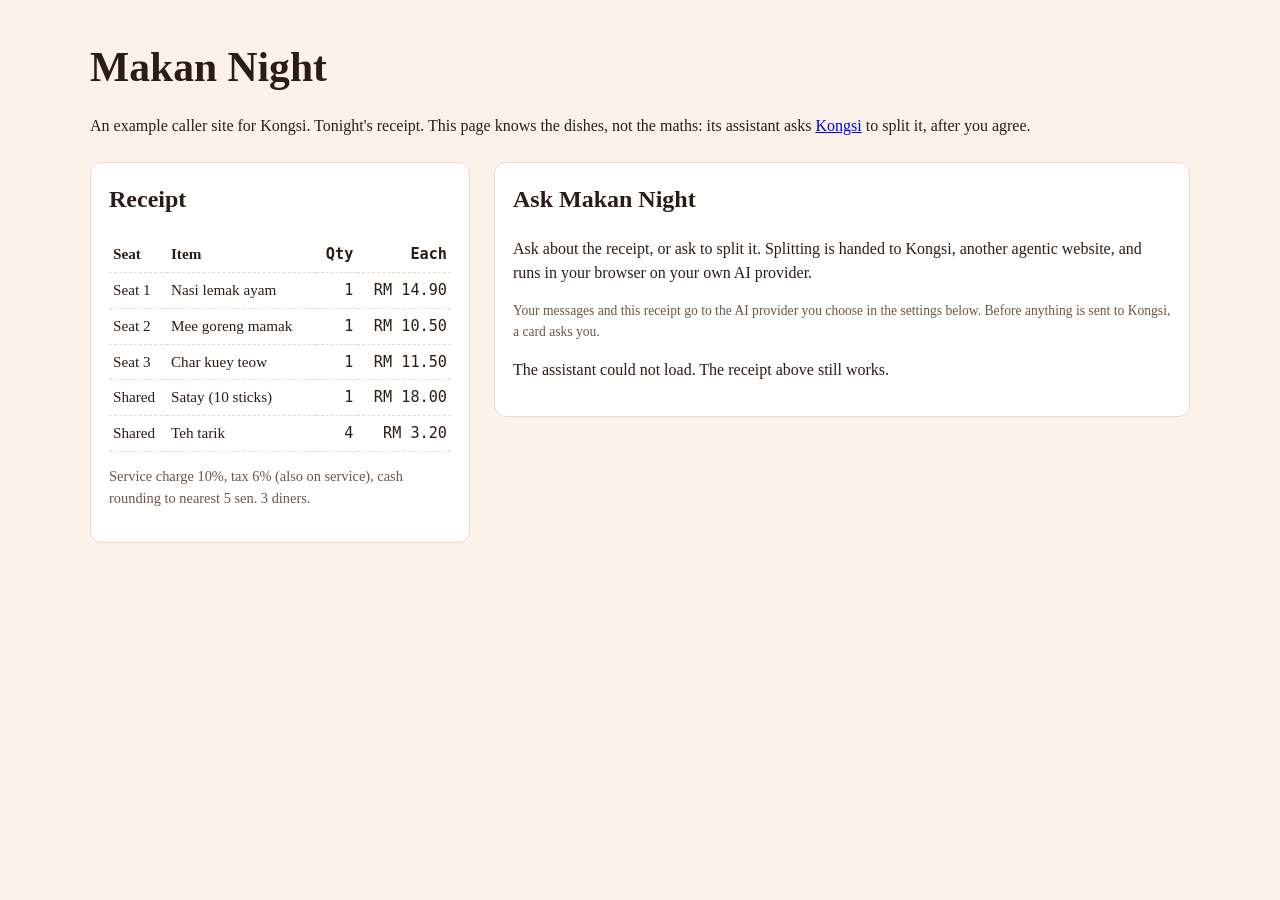
==== examples/caller/index.html @ 2e942b3a "Design pass: tokens, type, split bar, number roll, print-in lines; example caller site" ====
<!doctype html>
<html lang="en">
<head>
  <meta charset="utf-8">
  <meta name="viewport" content="width=device-width, initial-scale=1">
  <title>Makan Night — receipt (example caller site)</title>
  <link rel="stylesheet" href="styles.css">
  <script type="module" src="site.js"></script>
</head>
<body>
  <header>
    <h1>Makan Night</h1>
    <p>An example caller site for Kongsi. Tonight's receipt. This page knows the dishes, not the maths: its assistant asks <a href="http://127.0.0.1:8471/">Kongsi</a> to split it, after you agree.</p>
  </header>
  <main>
    <section class="receipt" aria-labelledby="r-h">
      <h2 id="r-h">Receipt</h2>
      <table>
        <thead><tr><th>Seat</th><th>Item</th><th class="n">Qty</th><th class="n">Each</th></tr></thead>
        <tbody id="rows"></tbody>
      </table>
      <p id="charges"></p>
    </section>
    <section id="assistant" class="assistant" aria-labelledby="assistant-heading">
      <h2 id="assistant-heading">Ask Makan Night</h2>
      <p>Ask about the receipt, or ask to split it. Splitting is handed to Kongsi, another agentic website, and runs in your browser on your own AI provider.</p>
      <p class="assistant-note">Your messages and this receipt go to the AI provider you choose in the settings below. Before anything is sent to Kongsi, a card asks you.</p>
      <p id="assistant-status" role="status">Connecting the assistant…</p>
      <div id="agent-app">
        <div data-ns-slot="header"></div>
        <div class="assistant-panels">
          <div data-ns-slot="chat"></div>
          <div data-ns-slot="agents"></div>
        </div>
        <div data-ns-slot="settings"></div>
      </div>
    </section>
  </main>
  <script type="module">
    import { RECEIPT } from "./js/receipt.js";
    const rows = document.getElementById("rows");
    for (const l of RECEIPT.lines) {
      const tr = document.createElement("tr");
      for (const [v, cls] of [[l.seat], [l.item], [String(l.qty), "n"], [`RM ${l.unitPrice.toFixed(2)}`, "n"]]) {
        const td = document.createElement("td");
        td.textContent = v;
        if (cls) td.className = cls;
        tr.append(td);
      }
      rows.append(tr);
    }
    const c = RECEIPT.charges;
    document.getElementById("charges").textContent = `Service charge ${c.servicePct}%, tax ${c.taxPct}% (also on service), cash rounding to ${c.rounding}. ${RECEIPT.diners} diners.`;
  </script>
</body>
</html>
---- examples/caller/styles.css ----
* { box-sizing: border-box; }
body { margin: 0; font: 16px/1.5 Georgia, "Times New Roman", serif; background: #fbf3ea; color: #2a1d17; }
header, main { width: min(1100px, 100% - 32px); margin-inline: auto; }
header { padding: 28px 0 8px; }
.tag { display: inline-block; font: 600 12px system-ui, sans-serif; text-transform: uppercase; letter-spacing: .1em; background: #7a2e1f; color: #fff; padding: 3px 10px; border-radius: 99px; margin: 0; }
h1 { font-size: 2.6rem; margin: 8px 0 4px; }
main { display: grid; grid-template-columns: 380px 1fr; gap: 24px; align-items: start; padding-bottom: 40px; }
.receipt { background: #fff; padding: 18px; border-radius: 12px; border: 1px solid #ecd9c6; }
table { width: 100%; border-collapse: collapse; font-size: .95rem; }
th, td { text-align: left; padding: 6px 4px; border-bottom: 1px dashed #ecd9c6; }
.n { text-align: right; font-family: ui-monospace, Menlo, monospace; }
#charges { font-size: .9rem; color: #6d5546; }
.assistant { background: #fff; padding: 18px; border-radius: 12px; border: 1px solid #ecd9c6; }
.assistant h2, .receipt h2 { margin-top: 0; }
.assistant-note { font-size: .85rem; color: #6d5546; }
#agent-app { --ns-font: system-ui, sans-serif; --ns-bg: #ffffff; --ns-fg: #2a1d17; --ns-primary: #7a2e1f; --ns-accent: #5c2116; --ns-border: #ecd9c6; --ns-panelbg: #ffffff; --ns-msgbg: #f6ece2; --ns-muted: #6d5546; }
.assistant-panels { display: grid; grid-template-columns: minmax(0, 1fr) 200px; gap: 12px; margin-top: 12px; }
#agent-app.ns-composed-app [data-ns-slot="chat"] { height: 560px; }
#agent-app .ns-chat { background: var(--ns-bg); }
#agent-app button { margin: 0; }
#agent-app .ns-consent { background: #fffbeb; }
#agent-app .ns-msgs:has(.ns-consent-actions) > .ns-turn-status { display: none; }
#agent-app .ns-msg { overflow-wrap: break-word; }
#agent-app .ns-consent-actions { flex-wrap: wrap; }
#agent-app .ns-consent-actions button { white-space: nowrap; }
@media (max-width: 860px) { main { grid-template-columns: 1fr; } .assistant-panels { grid-template-columns: 1fr; } }
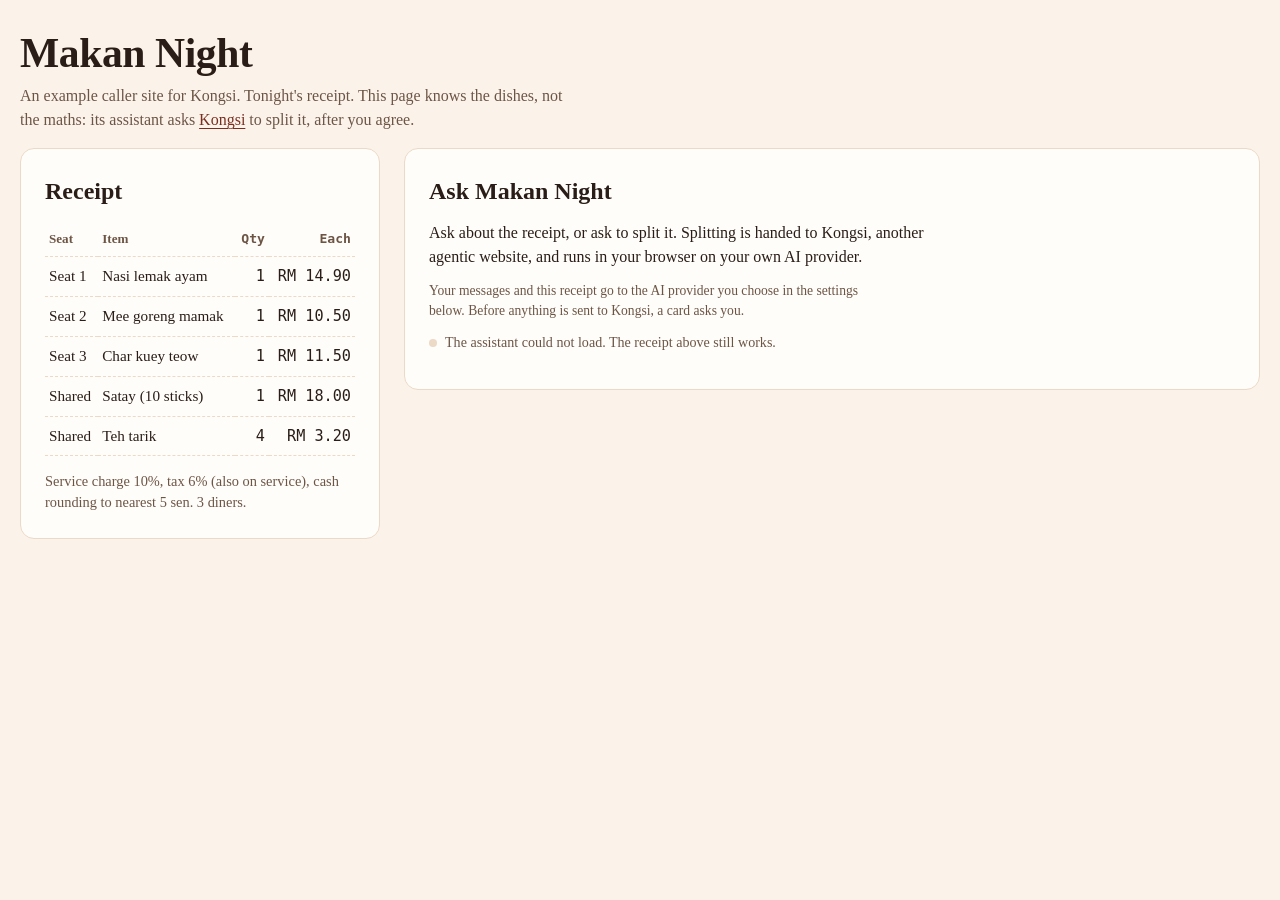
==== commit 8a56f672: "Use plain dashes in page titles" ====
--- a/examples/caller/index.html
+++ b/examples/caller/index.html
@@ -3,7 +3,7 @@
 <head>
   <meta charset="utf-8">
   <meta name="viewport" content="width=device-width, initial-scale=1">
-  <title>Makan Night — receipt (example caller site)</title>
+  <title>Makan Night - receipt (example caller site)</title>
   <link rel="stylesheet" href="styles.css">
   <script type="module" src="site.js"></script>
 </head>
--- a/examples/caller/styles.css
+++ b/examples/caller/styles.css
@@ -1,26 +1,112 @@
+/* Makan Night: an example caller site. A warm restaurant receipt in a serif, maroon ink. */
+:root {
+  --paper: #fbf3ea;
+  --card: #fffdf9;
+  --ink: #2a1d17;
+  --muted: #6d5546;
+  --line: #ecd9c6;
+  --maroon: #7a2e1f;
+  --maroon-dark: #5c2116;
+  --maroon-wash: #f6e6dc;
+  --focus: #9a6a00;
+  --ease-out: cubic-bezier(0.23, 1, 0.32, 1);
+  --serif: Georgia, "Times New Roman", serif;
+  --mono: ui-monospace, "SF Mono", Menlo, monospace;
+}
 * { box-sizing: border-box; }
-body { margin: 0; font: 16px/1.5 Georgia, "Times New Roman", serif; background: #fbf3ea; color: #2a1d17; }
-header, main { width: min(1100px, 100% - 32px); margin-inline: auto; }
-header { padding: 28px 0 8px; }
-.tag { display: inline-block; font: 600 12px system-ui, sans-serif; text-transform: uppercase; letter-spacing: .1em; background: #7a2e1f; color: #fff; padding: 3px 10px; border-radius: 99px; margin: 0; }
-h1 { font-size: 2.6rem; margin: 8px 0 4px; }
-main { display: grid; grid-template-columns: 380px 1fr; gap: 24px; align-items: start; padding-bottom: 40px; }
-.receipt { background: #fff; padding: 18px; border-radius: 12px; border: 1px solid #ecd9c6; }
+body { margin: 0; font: 16px/1.5 var(--serif); background: var(--paper); color: var(--ink); }
+::selection { background: var(--maroon-wash); }
+:focus-visible { outline: 3px solid var(--focus); outline-offset: 2px; }
+a { color: var(--maroon); text-underline-offset: 3px; text-decoration-thickness: 1px; }
+a:hover { text-decoration-thickness: 2px; }
+header, main { width: min(1240px, 100% - 32px); margin-inline: auto; }
+header { padding: 32px 0 16px; }
+header p { max-width: 70ch; color: var(--muted); margin: 8px 0 0; }
+h1 { font-size: 2.6rem; line-height: 1.05; margin: 0; letter-spacing: -0.01em; }
+main { display: grid; grid-template-columns: 360px 1fr; gap: 24px; align-items: start; padding-bottom: 48px; }
+.receipt, .assistant { background: var(--card); padding: 24px; border-radius: 14px; border: 1px solid var(--line); }
+.assistant h2, .receipt h2 { margin: 0 0 12px; }
 table { width: 100%; border-collapse: collapse; font-size: .95rem; }
-th, td { text-align: left; padding: 6px 4px; border-bottom: 1px dashed #ecd9c6; }
-.n { text-align: right; font-family: ui-monospace, Menlo, monospace; }
-#charges { font-size: .9rem; color: #6d5546; }
-.assistant { background: #fff; padding: 18px; border-radius: 12px; border: 1px solid #ecd9c6; }
-.assistant h2, .receipt h2 { margin-top: 0; }
-.assistant-note { font-size: .85rem; color: #6d5546; }
-#agent-app { --ns-font: system-ui, sans-serif; --ns-bg: #ffffff; --ns-fg: #2a1d17; --ns-primary: #7a2e1f; --ns-accent: #5c2116; --ns-border: #ecd9c6; --ns-panelbg: #ffffff; --ns-msgbg: #f6ece2; --ns-muted: #6d5546; }
+th, td { text-align: left; padding: 8px 4px; border-bottom: 1px dashed var(--line); }
+th { font-size: .82rem; color: var(--muted); font-weight: 600; }
+.n { text-align: right; font-family: var(--mono); font-variant-numeric: tabular-nums; }
+#charges { font-size: .9rem; color: var(--muted); margin-bottom: 0; }
+.assistant > p { margin: 0 0 12px; max-width: 64ch; }
+.assistant-note { font-size: .85rem; color: var(--muted); }
+#assistant-status { font: 500 .88rem/1.4 var(--serif); color: var(--muted); display: flex; align-items: center; gap: 8px; }
+#assistant-status::before { content: ""; width: 8px; height: 8px; border-radius: 99px; background: var(--line); flex: none; }
+#assistant-status[data-state="ready"] { color: var(--maroon); }
+#assistant-status[data-state="ready"]::before { background: var(--maroon); }
+#assistant-status[data-state="setup"]::before { background: #c98a1b; }
+
+#agent-app { --ns-font: var(--serif); --ns-bg: #fffdf9; --ns-fg: #2a1d17; --ns-primary: #7a2e1f; --ns-accent: #5c2116; --ns-border: #ecd9c6; --ns-panelbg: #fffdf9; --ns-msgbg: #f6ece2; --ns-muted: #6d5546; --ns-radius: 14px; }
+#agent-app :is(input, select, button, textarea) { font-family: var(--serif); }
+#agent-app button { margin: 0; }
+#agent-app .ns-header { border-bottom: 1px solid var(--line); gap: 8px; flex-wrap: wrap; }
+#agent-app .ns-llmbadge { font: 600 12px/1 var(--serif); padding: 6px 10px; border: 0; border-radius: 99px; }
+#agent-app .ns-llmbadge.error { background: #fbefd2; color: #7a5300; }
+#agent-app .ns-llmbadge.real { background: var(--maroon-wash); color: var(--maroon); }
+#agent-app .ns-devtoggle { border-radius: 99px; border-color: var(--line); }
 .assistant-panels { display: grid; grid-template-columns: minmax(0, 1fr) 200px; gap: 12px; margin-top: 12px; }
 #agent-app.ns-composed-app [data-ns-slot="chat"] { height: 560px; }
-#agent-app .ns-chat { background: var(--ns-bg); }
-#agent-app button { margin: 0; }
-#agent-app .ns-consent { background: #fffbeb; }
+#agent-app .ns-chat { background: var(--ns-bg); border-radius: 14px; }
+#agent-app .ns-msgs { padding: 16px; gap: 12px; }
+#agent-app .ns-msg { overflow-wrap: break-word; max-width: 92%; padding: 10px 16px; animation: rise-in 240ms var(--ease-out) both; }
+#agent-app .ns-msg.bot { border-bottom-left-radius: 4px; }
+#agent-app .ns-msg.user { border-bottom-right-radius: 4px; }
+#agent-app .ns-msg :is(td, th) { font-variant-numeric: tabular-nums; font-size: .92rem; }
 #agent-app .ns-msgs:has(.ns-consent-actions) > .ns-turn-status { display: none; }
-#agent-app .ns-msg { overflow-wrap: break-word; }
-#agent-app .ns-consent-actions { flex-wrap: wrap; }
-#agent-app .ns-consent-actions button { white-space: nowrap; }
-@media (max-width: 860px) { main { grid-template-columns: 1fr; } .assistant-panels { grid-template-columns: 1fr; } }
+#agent-app.ns-composed-app [data-ns-slot="chat"] > .ns-chat { min-height: 0; }
+#agent-app .ns-inputbar input { flex: 1 1 160px; font-size: 1rem; padding: 10px 12px; border-color: var(--line); border-radius: 8px; }
+#agent-app .ns-inputbar input:focus { outline: none; border-color: var(--maroon); box-shadow: 0 0 0 3px var(--maroon-wash); }
+#agent-app .ns-inputbar button { padding: 10px 16px; transition: transform 140ms var(--ease-out); }
+#agent-app .ns-inputbar button:active:not(:disabled) { transform: scale(0.97); }
+#agent-app .ns-agents { border-color: var(--line); border-radius: 14px; }
+#agent-app .ns-anode { border-color: var(--line); background: var(--card); }
+#agent-app .ns-anode.active { box-shadow: 0 0 0 3px var(--maroon-wash); }
+#agent-app .ns-anode.done .ns-adot { background: var(--maroon); }
+/* Drawn icons in place of the runtime's emoji: a receipt for this site, a globe for a partner. */
+#agent-app .ns-aicon { font-size: 0; width: 20px; height: 20px; flex: none; background: var(--maroon);
+  -webkit-mask: var(--icon) center / 18px no-repeat; mask: var(--icon) center / 18px no-repeat;
+  --icon: url("data:image/svg+xml,%3Csvg xmlns='http://www.w3.org/2000/svg' viewBox='0 0 24 24' fill='none' stroke='black' stroke-width='2' stroke-linecap='round' stroke-linejoin='round'%3E%3Cpath d='M6 3h12v18l-3-2-3 2-3-2-3 2z'/%3E%3Cpath d='M9 8h6M9 12h6'/%3E%3C/svg%3E"); }
+#agent-app .ns-anode:has(.ns-aaddr) .ns-aicon { --icon: url("data:image/svg+xml,%3Csvg xmlns='http://www.w3.org/2000/svg' viewBox='0 0 24 24' fill='none' stroke='black' stroke-width='2' stroke-linecap='round'%3E%3Ccircle cx='12' cy='12' r='9'/%3E%3Cpath d='M3 12h18M12 3c3 3.5 3 14.5 0 18M12 3c-3 3.5-3 14.5 0 18'/%3E%3C/svg%3E"); }
+
+/* The consent card: the one moment this page asks before contacting another site. */
+#agent-app .ns-consent { background: var(--card); border: 1px solid var(--line); border-radius: 14px; padding: 16px; max-width: 92%;
+  box-shadow: 0 1px 0 var(--line), 0 18px 40px -24px rgba(42, 29, 23, .35); animation: card-in 280ms var(--ease-out) both; }
+#agent-app .ns-consent-title { font-size: 1rem; line-height: 1.35; margin-bottom: 4px; }
+#agent-app .ns-consent-sub { font: 12px var(--mono); color: var(--muted); margin-bottom: 10px; }
+#agent-app .ns-consent-req { font-size: .9rem; color: var(--ink); background: var(--maroon-wash); border-radius: 8px; padding: 8px 12px; margin-bottom: 12px; }
+#agent-app .ns-consent-actions { flex-wrap: wrap; gap: 8px; }
+#agent-app .ns-consent-actions button { font: 600 .9rem var(--serif); white-space: nowrap; padding: 8px 16px; border-radius: 8px; transition: transform 140ms var(--ease-out), background-color 160ms ease; }
+#agent-app .ns-consent-actions button:active { transform: scale(0.97); }
+#agent-app .ns-consent-actions button[data-d="always"] { background: transparent; color: var(--maroon); box-shadow: inset 0 0 0 1px var(--maroon); }
+#agent-app .ns-consent-actions button.ghost { background: transparent; color: var(--muted); border: 0; text-decoration: underline; text-underline-offset: 3px; }
+#agent-app .ns-consent-done { color: var(--maroon); }
+
+#agent-app .ns-settings { font-size: .88rem; }
+#agent-app .ns-settings > summary { color: var(--ink); font-weight: 600; }
+#agent-app .ns-settings-body :is(input[type=text], input[type=password], input:not([type]), select) { font-size: .95rem; padding: 8px 12px; border-color: var(--line); border-radius: 8px; }
+#agent-app .ns-key-help { background: #f8efe4; border: 0; border-radius: 12px; }
+#agent-app .ns-key-providers a { border-color: var(--line); color: var(--maroon); }
+#agent-app .ns-settings-body button { padding: 8px 14px; border-radius: 8px; }
+#agent-app .ns-hint.warn { color: var(--muted); font-weight: 500; }
+@media (hover: hover) and (pointer: fine) {
+  #agent-app .ns-consent-actions button[data-d="allow"]:hover, #agent-app .ns-inputbar .ns-send:hover { background: var(--maroon-dark); }
+  #agent-app .ns-consent-actions button[data-d="always"]:hover { background: var(--maroon-wash); }
+  #agent-app .ns-consent-actions button.ghost:hover { color: var(--ink); }
+}
+@keyframes rise-in { from { opacity: 0; transform: translateY(8px); } }
+@keyframes card-in { from { opacity: 0; transform: translateY(8px) scale(0.98); } }
+@keyframes fade-in { from { opacity: 0; } }
+@media (prefers-reduced-motion: reduce) {
+  #agent-app .ns-msg, #agent-app .ns-consent { animation: fade-in 150ms ease both; }
+  #agent-app .ns-inputbar button:active, #agent-app .ns-consent-actions button:active { transform: none; }
+}
+@media (max-width: 860px) {
+  main { grid-template-columns: 1fr; }
+  .assistant-panels { grid-template-columns: 1fr; }
+  .receipt, .assistant { padding: 16px; }
+  #agent-app.ns-composed-app [data-ns-slot="chat"] { height: 480px; }
+  #agent-app .ns-consent { max-width: 100%; }
+}
